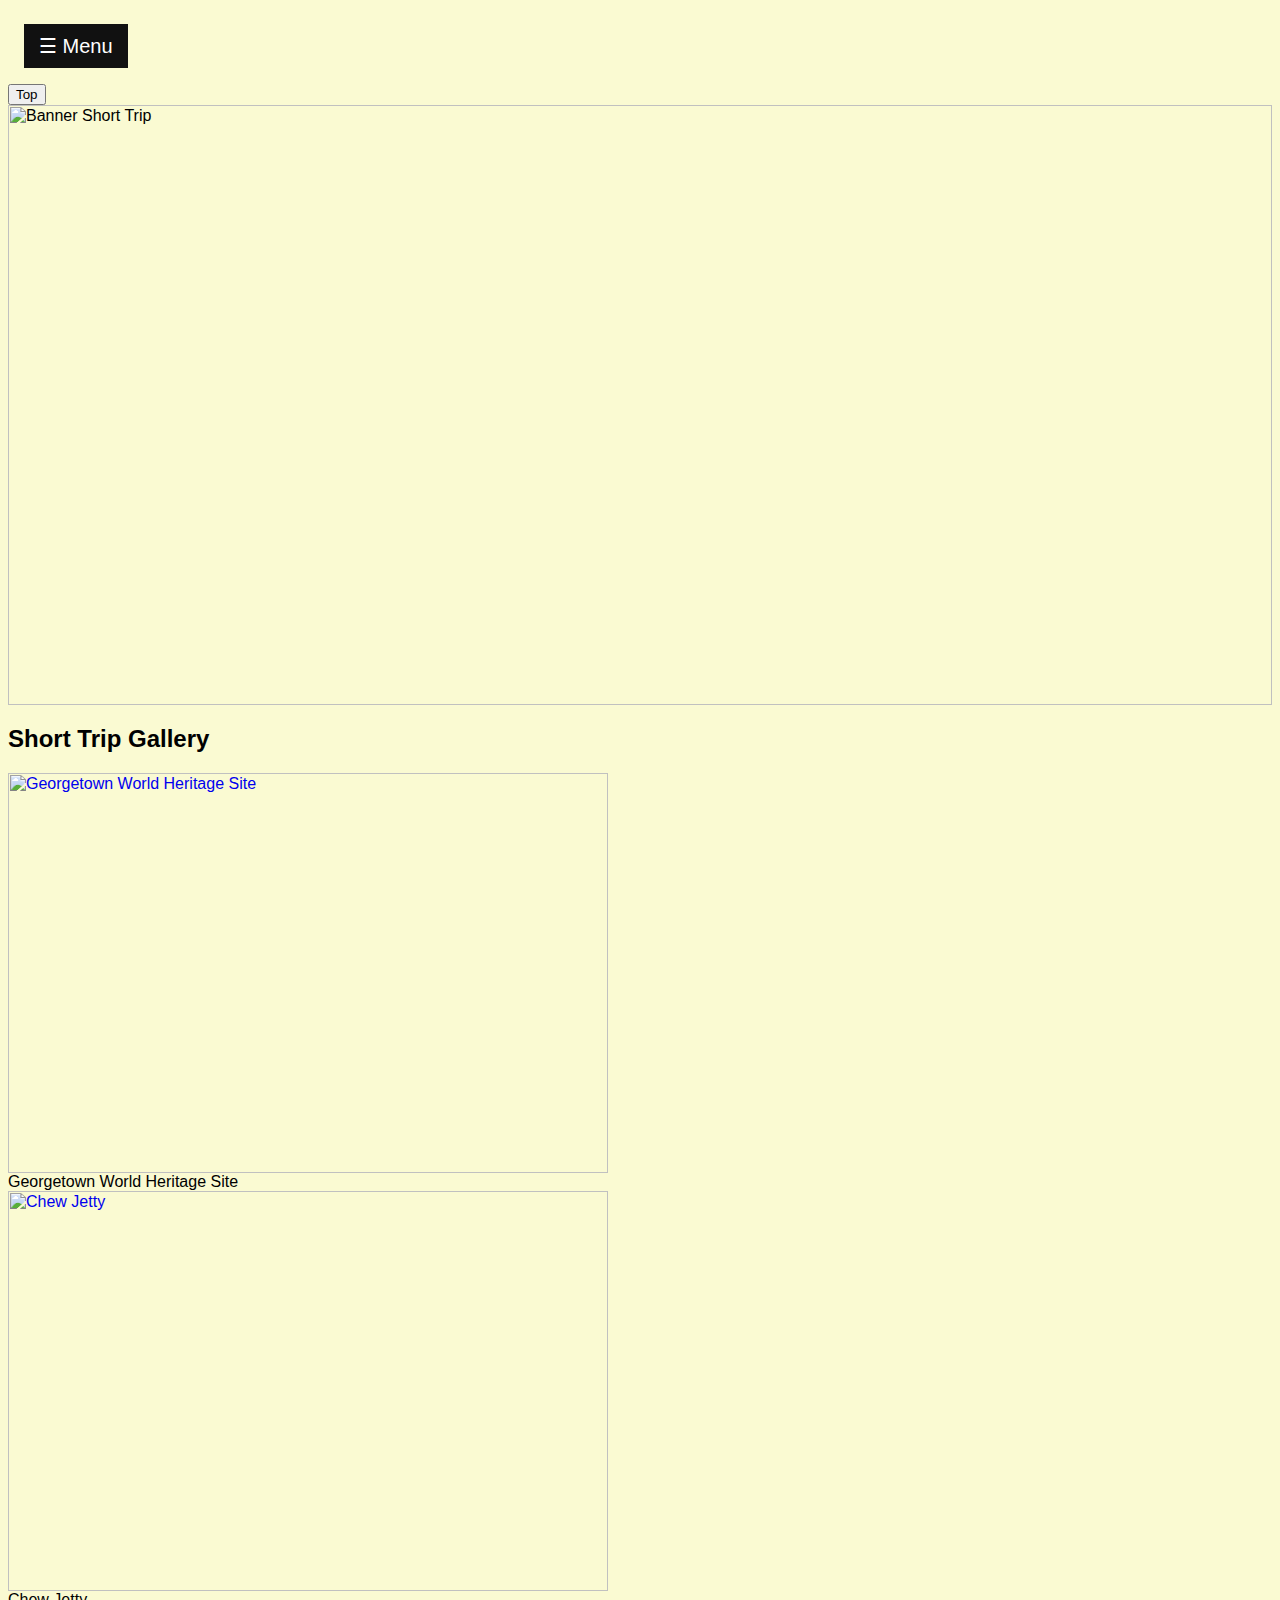
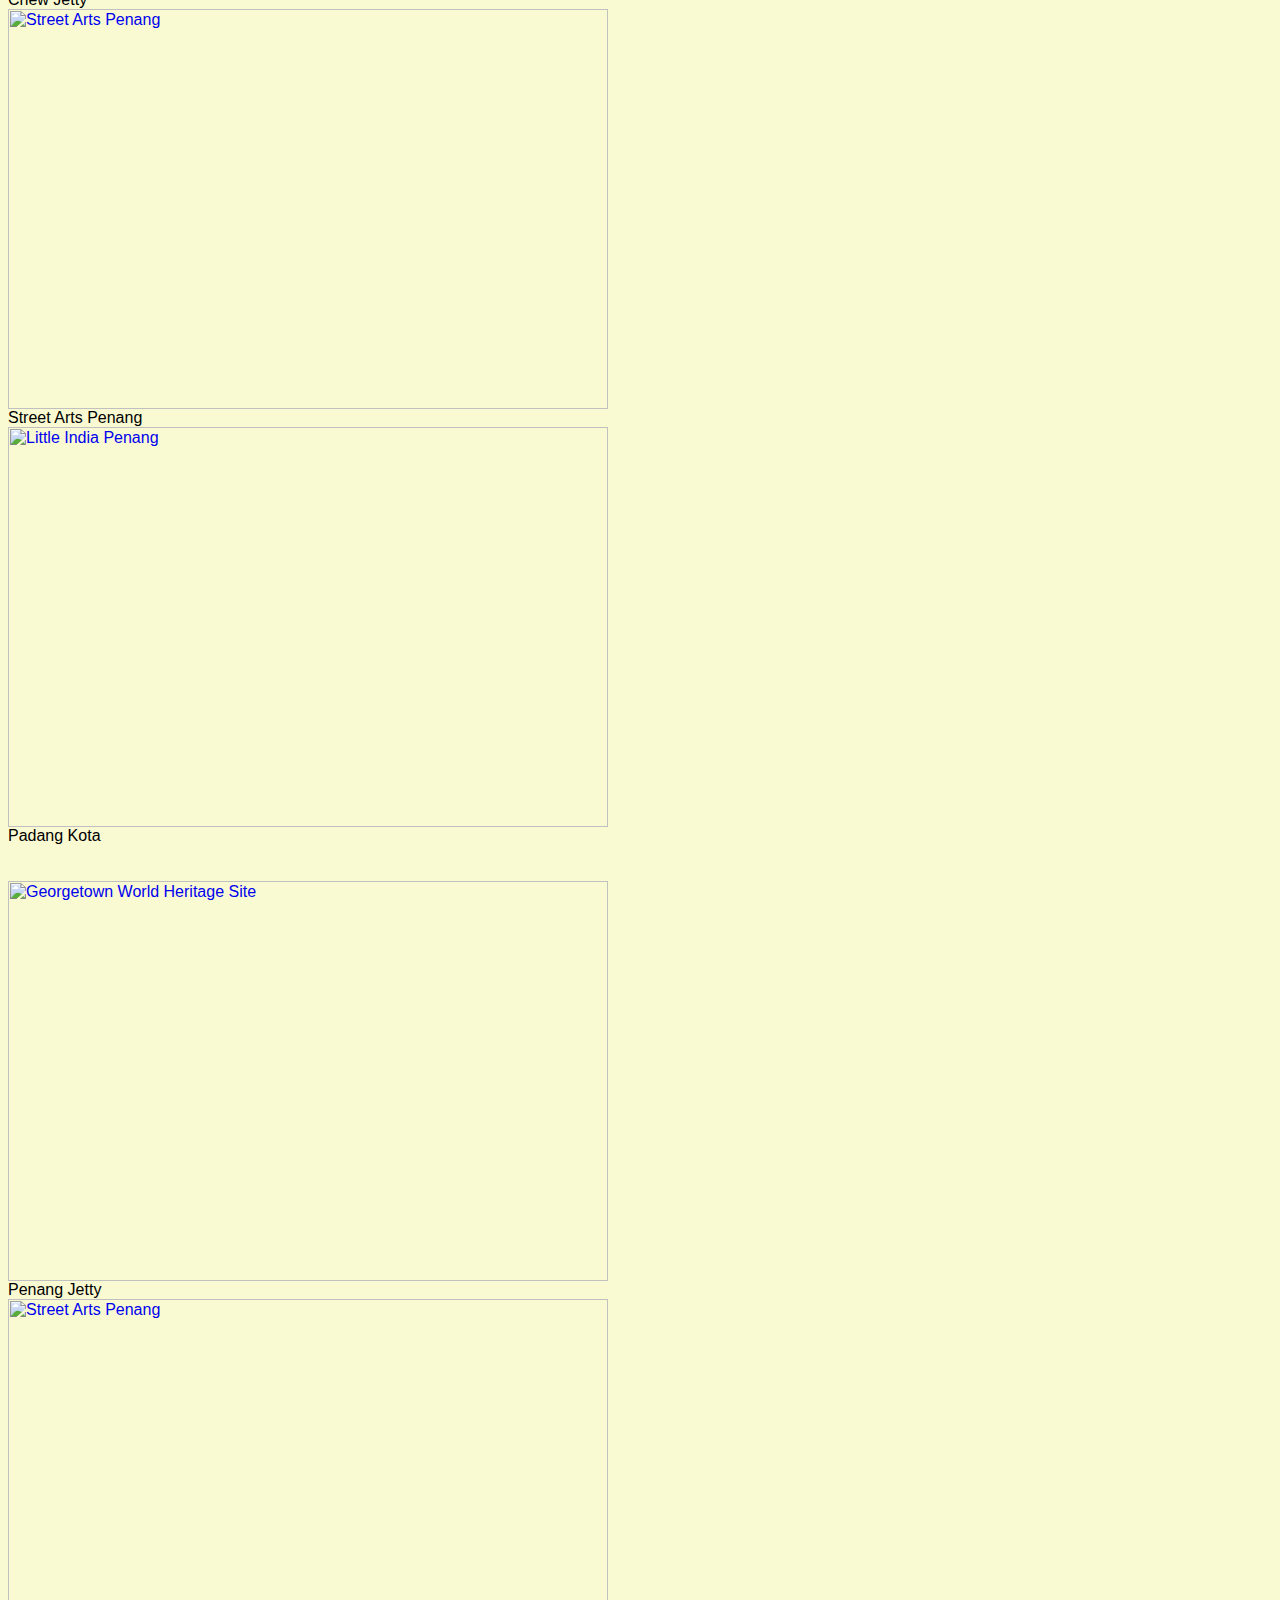
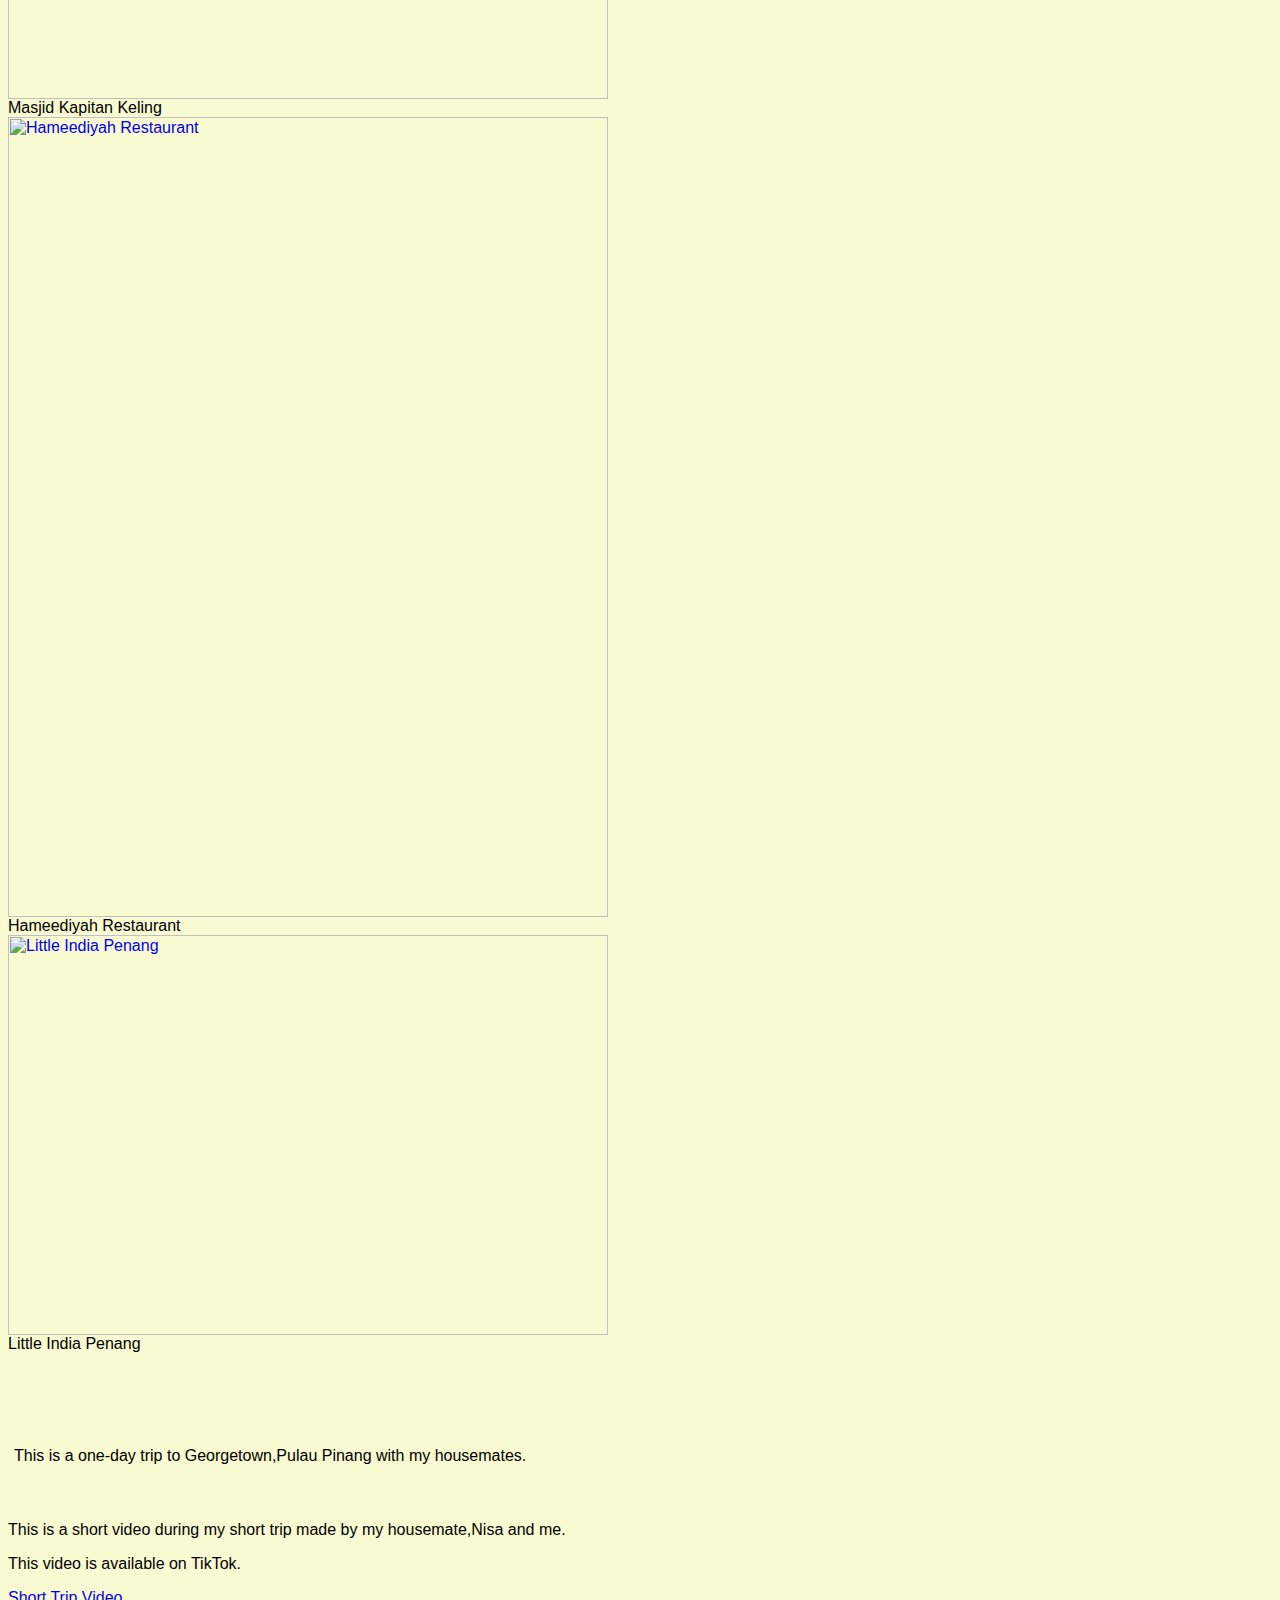
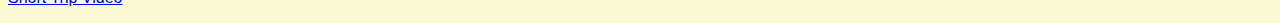
==== trip.html @ 94e28142 "Add files via upload" ====
<html>
<head>
<title>Short Trip</title>

<link rel="stylesheet" type="text/css" href="C:\Users\User\OneDrive\Desktop\imd311/style.css">

<body bgcolor="lightgoldenrodyellow">


<style>
body {
  font-family: "Lato", sans-serif;
}

.sidebar {
  height: 100%;
  width: 0;
  position: fixed;
  z-index: 1;
  top: 0;
  left: 0;
  background-color: #111;
  overflow-x: hidden;
  transition: 0.5s;
  padding-top: 60px;
}

.sidebar a {
  padding: 8px 8px 8px 32px;
  text-decoration: none;
  font-size: 25px;
  color: #818181;
  display: block;
  transition: 0.3s;
}

.sidebar a:hover {
  color: #f1f1f1;
}

.sidebar .closebtn {
  position: absolute;
  top: 0;
  right: 25px;
  font-size: 36px;
  margin-left: 50px;
}

.openbtn {
  font-size: 20px;
  cursor: pointer;
  background-color: #111;
  color: white;
  padding: 10px 15px;
  border: none;
}

.openbtn:hover {
  background-color: #444;
}

#main {
  transition: margin-left .5s;
  padding: 16px;
}

/* On smaller screens, where height is less than 450px, change the style of the sidenav (less padding and a smaller font size) */
@media screen and (max-height: 450px) {
  .sidebar {padding-top: 15px;}
  .sidebar a {font-size: 18px;}
}
</style>


</head>
<body>

<div id="mySidebar" class="sidebar">
  <a href="javascript:void(0)" class="closebtn" onclick="closeNav()">×</a>
  <a href="C:\Users\User\OneDrive\Desktop\imd311/index.html">Home</a>
  <a href="C:\Users\User\OneDrive\Desktop\imd311/aboutme.html">About Me</a>
  <a href="C:\Users\User\OneDrive\Desktop\imd311/family.html">My Family</a>
  <a href="C:\Users\User\OneDrive\Desktop\imd311/education.html">Education</a>
  <a href="C:\Users\User\OneDrive\Desktop\imd311/hobby.html">Hobby</a>
  <a href="C:\Users\User\OneDrive\Desktop\imd311/trip.html">Short Trip</a>
</div>

<div id="main">
  <button class="openbtn" onclick="openNav()">☰ Menu</button>  
</div>

<script>
function openNav() {
  document.getElementById("mySidebar").style.width = "250px";
  document.getElementById("main").style.marginLeft = "250px";
}

function closeNav() {
  document.getElementById("mySidebar").style.width = "0";
  document.getElementById("main").style.marginLeft= "0";
}
</script>


<button onclick="topFunction()" id="myBtn" title="Go to top">Top</button>
<script>
// Get the button
let mybutton = document.getElementById("myBtn");

// When the user scrolls down 20px from the top of the document, show the button
window.onscroll = function() {scrollFunction()};

function scrollFunction() {
  if (document.body.scrollTop > 20 || document.documentElement.scrollTop > 20) {
    mybutton.style.display = "block";
  } else {
    mybutton.style.display = "none";
  }
}

// When the user clicks on the button, scroll to the top of the document
function topFunction() {
  document.body.scrollTop = 0;
  document.documentElement.scrollTop = 0;
}
</script>



<img src="bannerholiday.png" alt="Banner Short Trip" width="1500" height="600" style="width:100%;">


<h2>Short Trip Gallery</h2>


<div class="responsive">
  <div class="gallery">
    <a target="_blank" href="trip4.jpeg">
      <img src="trip4.jpeg" alt="Georgetown World Heritage Site" width="600" height="400">
    </a>
    <div class="desc">Georgetown World Heritage Site</div>
  </div>
</div>


<div class="responsive">
  <div class="gallery">
    <a target="_blank" href="trip1.jpeg">
      <img src="trip1.jpeg" alt="Chew Jetty" width="600" height="400">
    </a>
    <div class="desc">Chew Jetty</div>
  </div>
</div>

<div class="responsive">
  <div class="gallery">
    <a target="_blank" href="trip5.jpeg">
      <img src="trip5.jpeg" alt="Street Arts Penang" width="600" height="400">
    </a>
    <div class="desc">Street Arts Penang</div>
  </div>
</div>

<div class="responsive">
  <div class="gallery">
    <a target="_blank" href="trip7.jpeg">
      <img src="trip7.jpeg" alt="Little India Penang" width="600" height="400">
    </a>
    <div class="desc">Padang Kota</div>
  </div>
</div>
<br>
<br>
<div class="responsive">
  <div class="gallery">
    <a target="_blank" href="trip.jpeg">
      <img src="trip.jpeg" alt="Georgetown World Heritage Site" width="600" height="400">
    </a>
    <div class="desc">Penang Jetty</div>
  </div>
</div>


<div class="responsive">
  <div class="gallery">
    <a target="_blank" href="trip2.jpeg">
      <img src="trip2.jpeg" alt="Street Arts Penang" width="600" height="400">
    </a>
    <div class="desc">Masjid Kapitan Keling</div>
  </div>
</div>

<div class="responsive">
  <div class="gallery">
    <a target="_blank" href="trip6.jpg">
      <img src="trip6.jpg" alt="Hameediyah Restaurant" width="600" height="800">
    </a>
    <div class="desc">Hameediyah Restaurant</div>
  </div>
</div>

<div class="responsive">
  <div class="gallery">
    <a target="_blank" href="trip3.jpeg">
      <img src="trip3.jpeg" alt="Little India Penang" width="600" height="400">
    </a>
    <div class="desc">Little India Penang</div>
  </div>
</div>
<br>
<br>
<br>
<br>
<div class="clearfix"></div>

<div style="padding:6px;">
  <p style="main">This is a one-day trip to Georgetown,Pulau Pinang with my housemates.
</p>
</div>

<br>
<p style="main">This is a short video during my short trip made by my housemate,Nisa and me.</p>
<p>This video is available on TikTok.</p>
<p style="main"><a href="https://vt.tiktok.com/ZSL5K4pTd/">Short Trip Video</p></a>


</body>
</html>
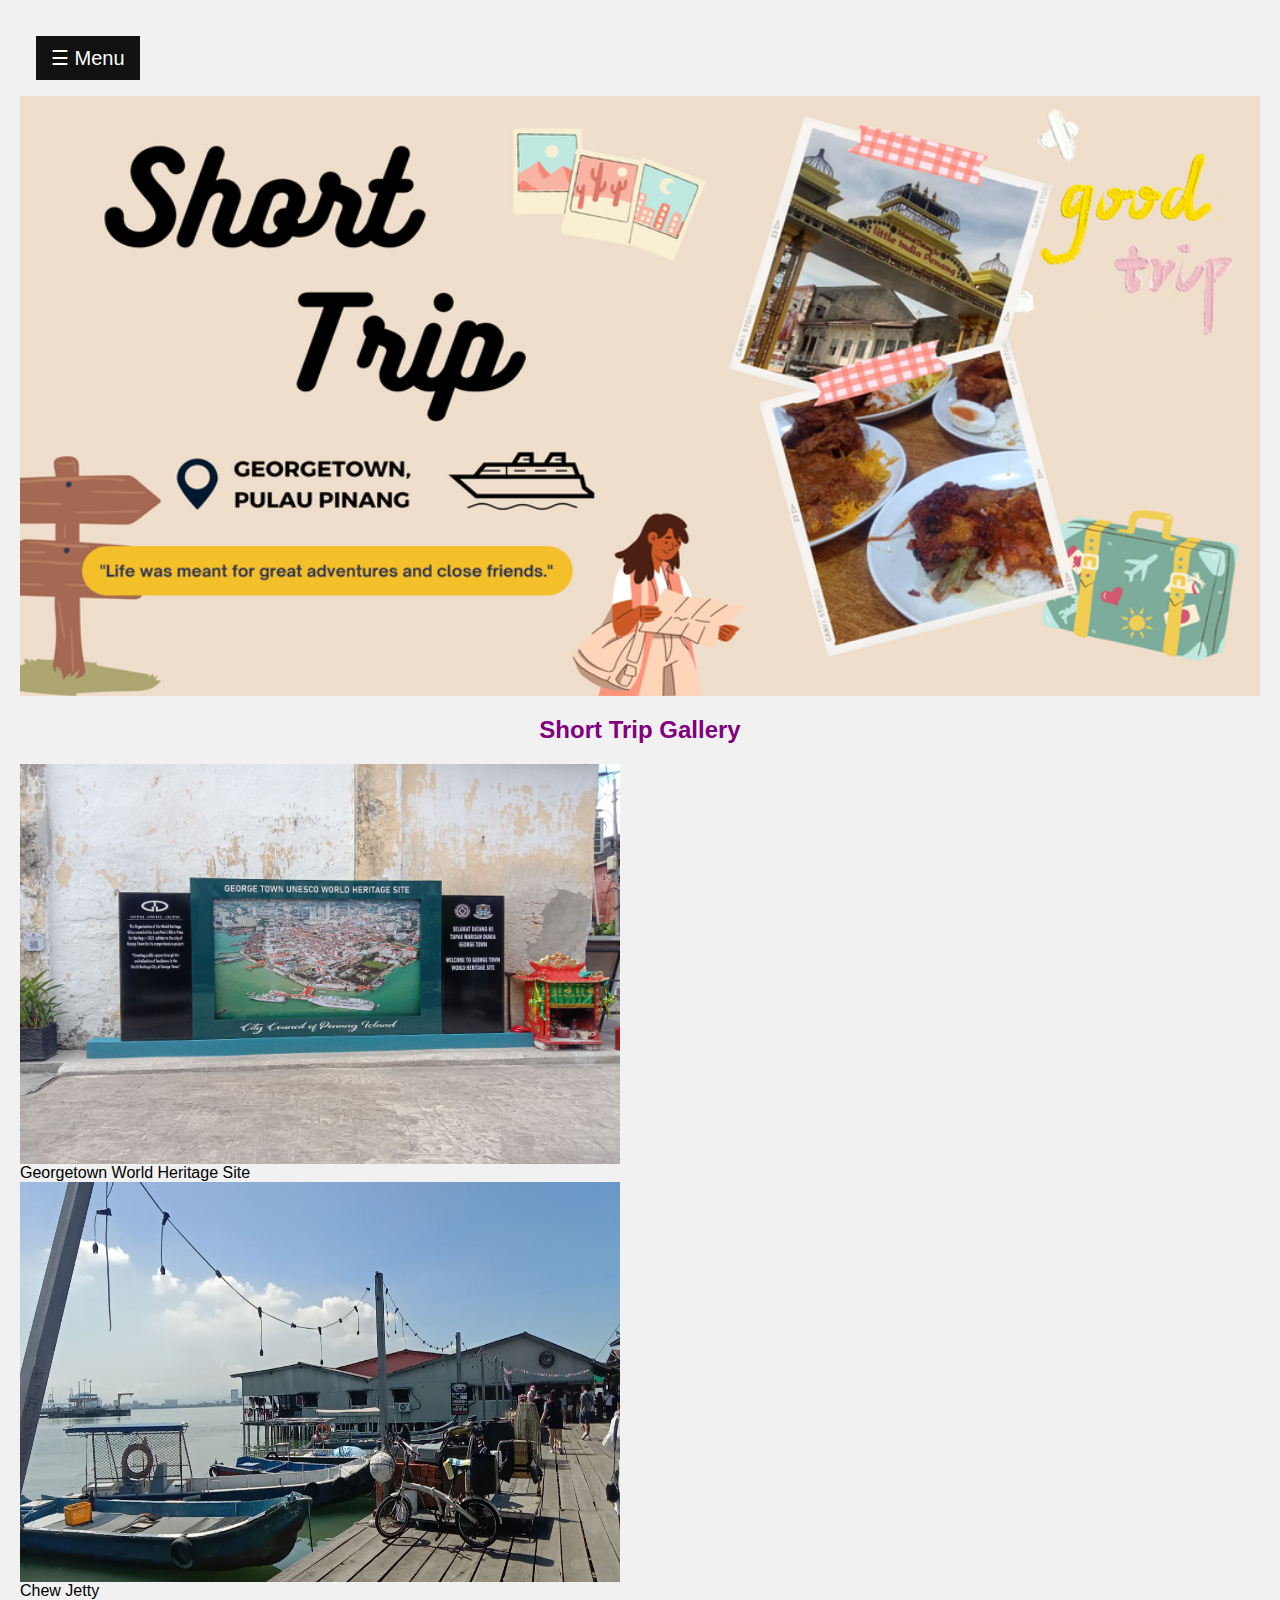
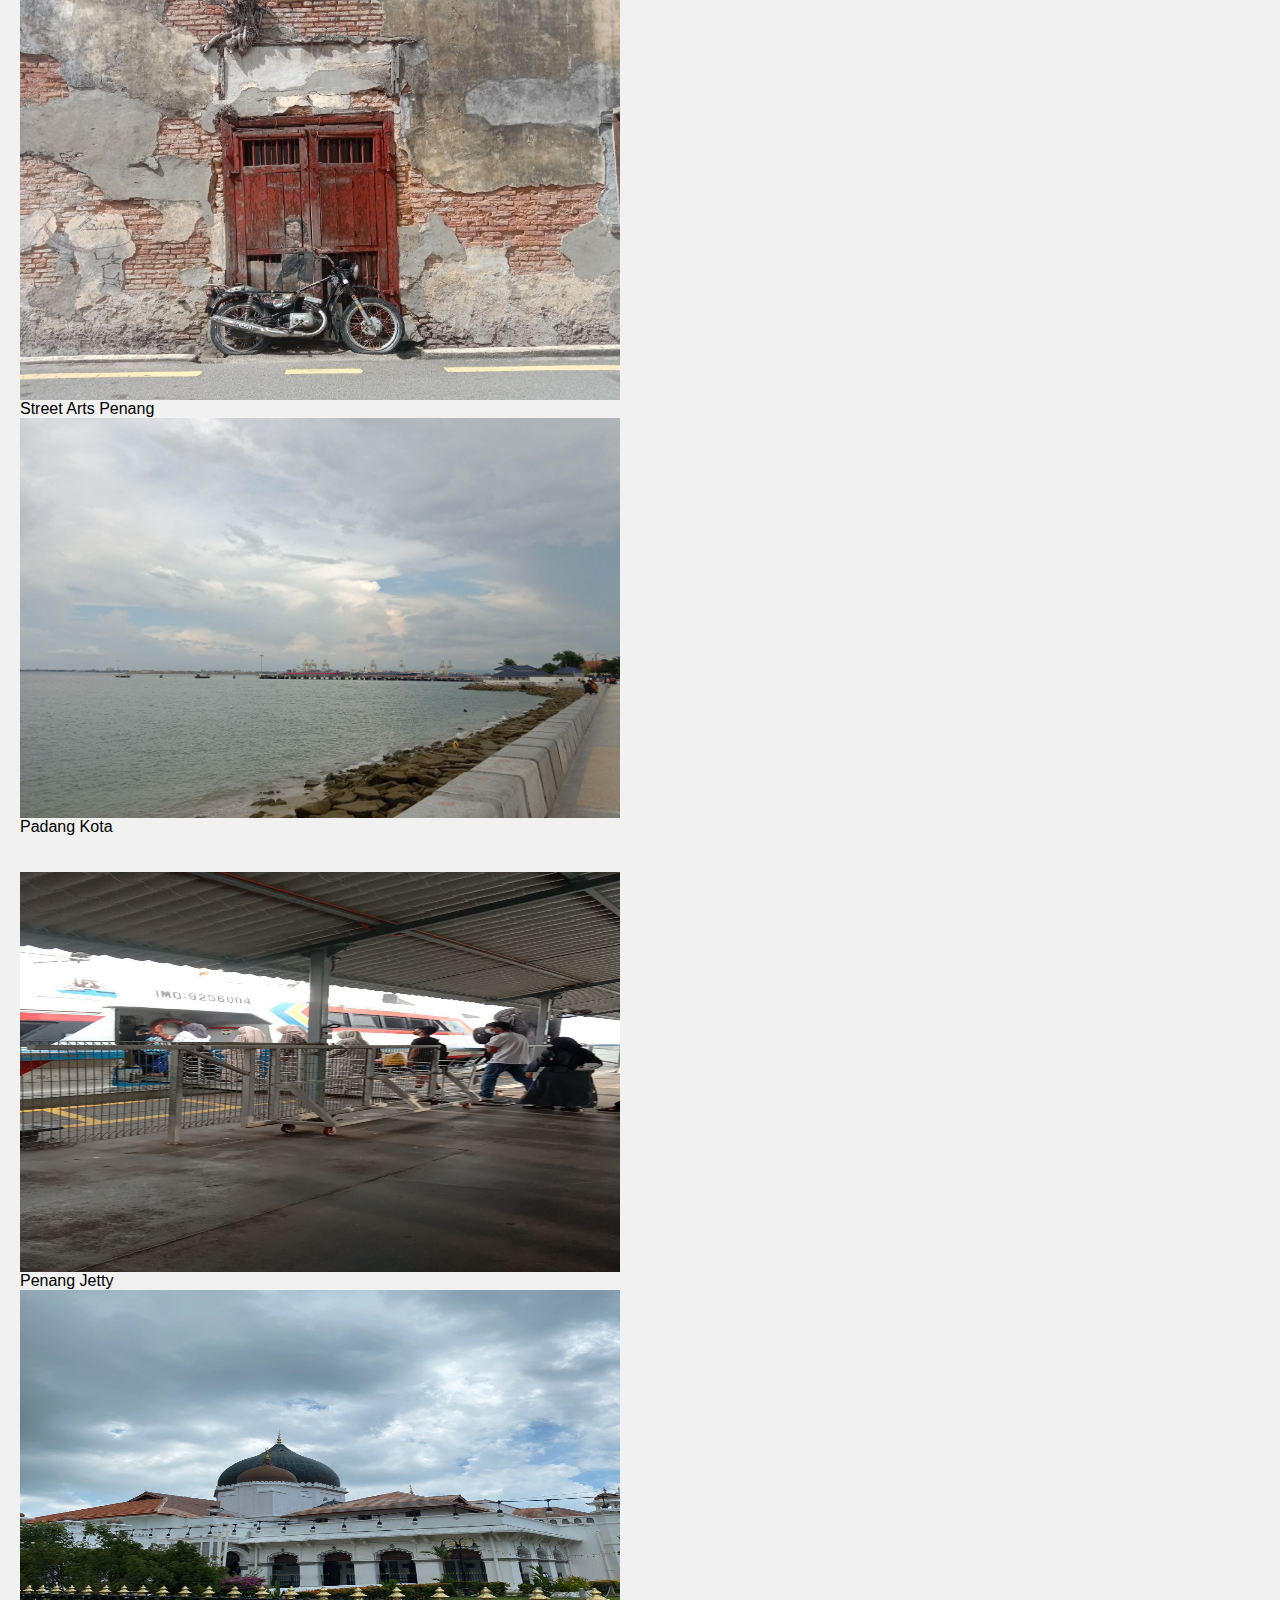
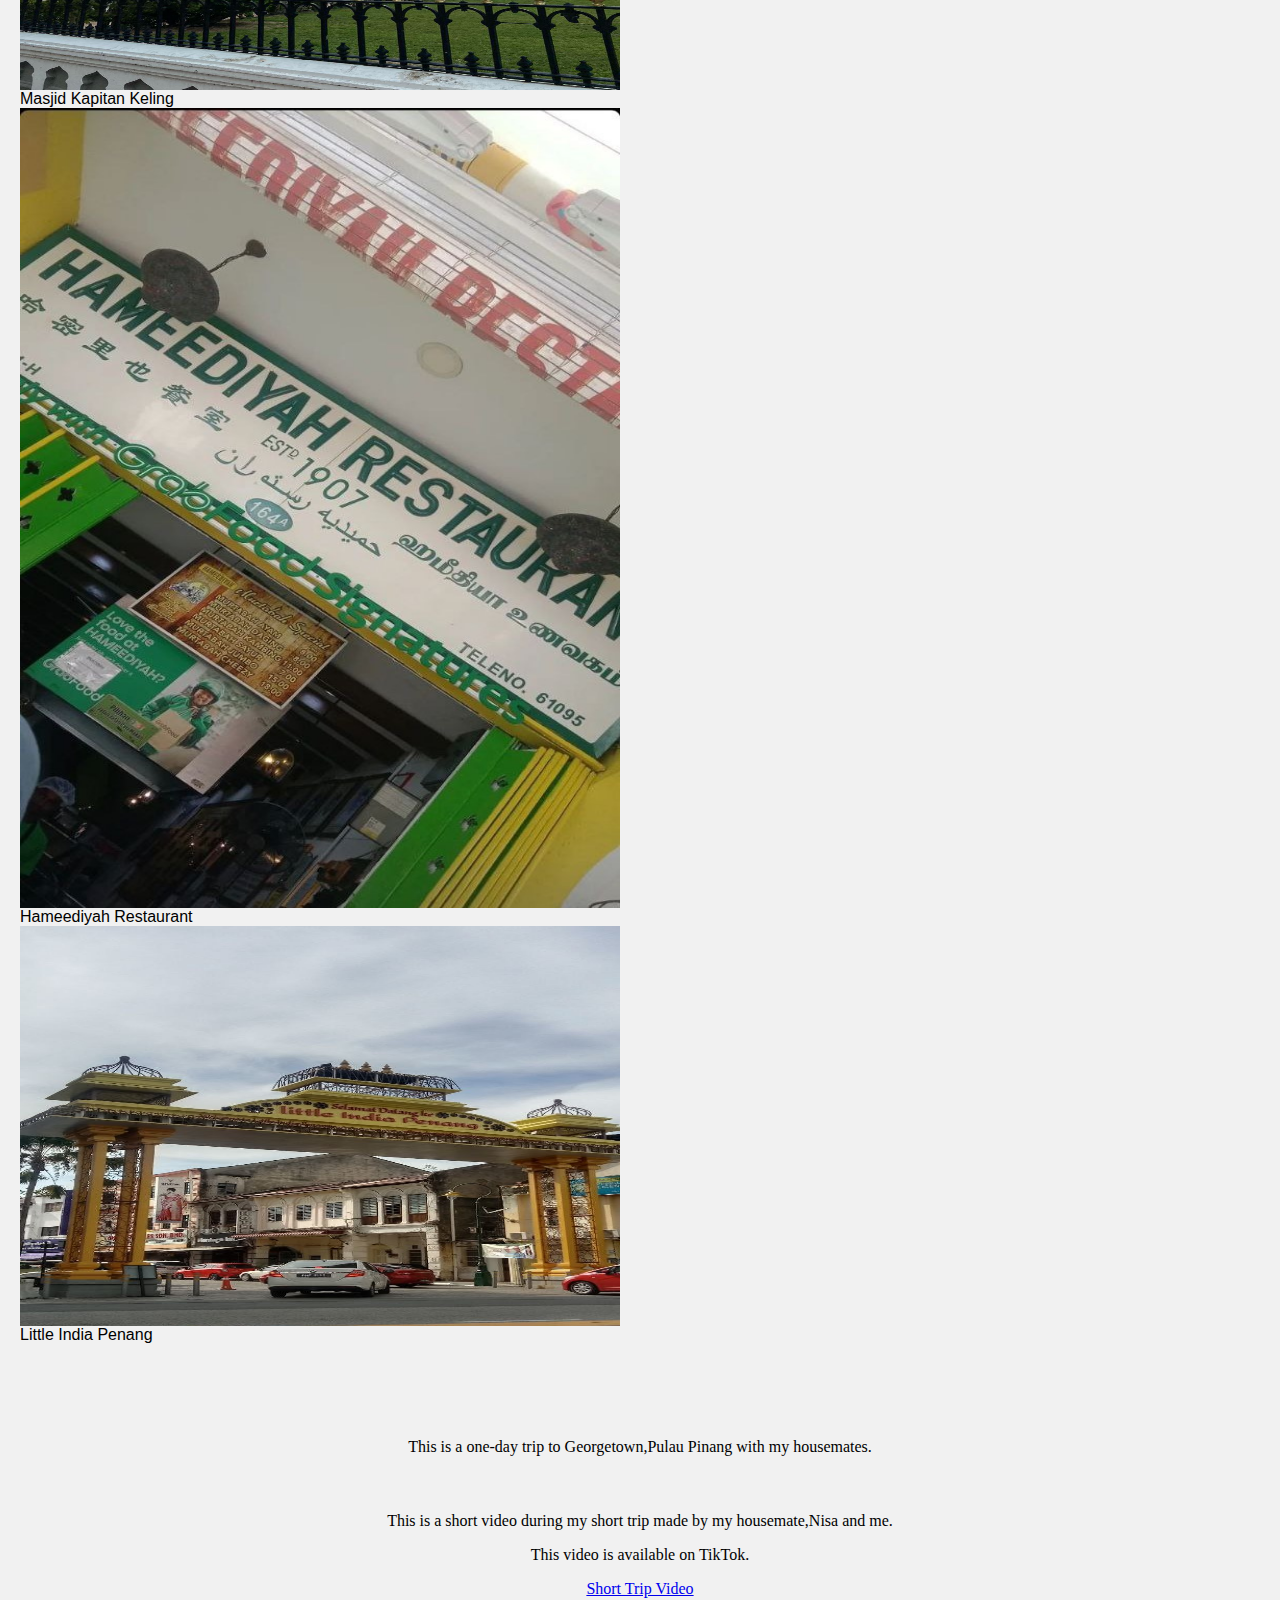
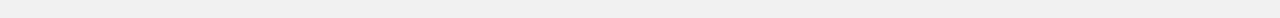
==== commit c79b4652: "Update trip.html" ====
--- a/trip.html
+++ b/trip.html
@@ -2,7 +2,7 @@
 <head>
 <title>Short Trip</title>
 
-<link rel="stylesheet" type="text/css" href="C:\Users\User\OneDrive\Desktop\imd311/style.css">
+<link rel="stylesheet" type="text/css" href="style.css">
 
 <body bgcolor="lightgoldenrodyellow">
 
@@ -77,12 +77,12 @@
 
 <div id="mySidebar" class="sidebar">
   <a href="javascript:void(0)" class="closebtn" onclick="closeNav()">×</a>
-  <a href="C:\Users\User\OneDrive\Desktop\imd311/index.html">Home</a>
-  <a href="C:\Users\User\OneDrive\Desktop\imd311/aboutme.html">About Me</a>
-  <a href="C:\Users\User\OneDrive\Desktop\imd311/family.html">My Family</a>
-  <a href="C:\Users\User\OneDrive\Desktop\imd311/education.html">Education</a>
-  <a href="C:\Users\User\OneDrive\Desktop\imd311/hobby.html">Hobby</a>
-  <a href="C:\Users\User\OneDrive\Desktop\imd311/trip.html">Short Trip</a>
+  <a href="index.html">Home</a>
+  <a href="aboutme.html">About Me</a>
+  <a href="family.html">My Family</a>
+  <a href="education.html">Education</a>
+  <a href="imd311/hobby.html">Hobby</a>
+  <a href="trip.html">Short Trip</a>
 </div>
 
 <div id="main">
@@ -225,4 +225,4 @@
 
 
 </body>
-</html>+</html>
--- a/style.css
+++ b/style.css
@@ -0,0 +1,310 @@
+
+p
+{
+text-align:center; 
+color:black;
+font-family:book antiqua
+}
+
+h1,h2,h3,h4,h5
+{
+text-align: center;
+color: purple
+}
+
+h1 {
+  text-shadow: 2px 2px #FF0000;
+}
+
+p.main {
+  text-align: justify;
+}
+
+<style>
+div.a {
+  text-align: center;
+}
+
+div.b {
+  text-align: left;
+}
+
+div.c {
+  text-align: right;
+} 
+
+div.d {
+  text-align: justify;
+} 
+</style>
+
+}
+#myDIV {
+  height:300px;
+  text-align: center;
+}
+
+
+.center {
+  display: block;
+  margin-left: auto;
+  margin-right: auto;
+  width: 50%;
+}
+
+
+<style>
+img {
+  display: block;
+  margin-left: auto;
+  margin-right: auto;
+}
+</style>
+
+    <style>
+      * {
+        box-sizing: border-box
+      }
+      body {
+        font-family: Verdana, sans-serif;
+        margin: 0
+      }
+      .mySlides {
+        display: none
+      }
+      img {
+        vertical-align: middle;
+      }
+      .slideshow-container {
+        max-width: 1400px;
+        position: relative;
+        margin: auto;
+      }
+      /* Next & previous buttons */
+      .prev,
+      .next {
+        cursor: pointer;
+        position: absolute;
+        top: 50%;
+        width: auto;
+        padding: 16px;
+        margin-top: -22px;
+        color: white;
+        font-weight: bold;
+        font-size: 18px;
+        transition: 0.6s ease;
+        border-radius: 0 3px 3px 0;
+        user-select: none;
+      }
+      /* Position the "next button" to the right */
+      .next {
+        right: 0;
+        border-radius: 3px 0 0 3px;
+      }
+      /* On hover, add a black background color with a little bit see-through */
+      .prev:hover,
+      .next:hover {
+        background-color: rgba(0, 0, 0, 0.8);
+      }
+      /* Caption text */
+      .text {
+        color: #ffffff;
+        font-size: 15px;
+        padding: 8px 12px;
+        position: absolute;
+        bottom: 8px;
+        width: 100%;
+        text-align: center;
+      }
+      /* Number text (1/3 etc) */
+      .numbertext {
+        color: #ffffff;
+        font-size: 12px;
+        padding: 8px 12px;
+        position: absolute;
+        top: 0;
+      }
+      /* The dots/bullets/indicators */
+      .dot {
+        cursor: pointer;
+        height: 15px;
+        width: 15px;
+        margin: 0 2px;
+        background-color: #999999;
+        border-radius: 50%;
+        display: inline-block;
+        transition: background-color 0.6s ease;
+      }
+      .active,
+      .dot:hover {
+        background-color: #111111;
+      }
+      /* Fading animation */
+      .fade {
+        -webkit-animation-name: fade;
+        -webkit-animation-duration: 1.5s;
+        animation-name: fade;
+        animation-duration: 1.5s;
+      }
+      @-webkit-keyframes fade {
+        from {
+          opacity: .4
+        }
+        to {
+          opacity: 1
+        }
+      }
+      @keyframes fade {
+        from {
+          opacity: .4
+        }
+        to {
+          opacity: 1
+        }
+      }
+      /* On smaller screens, decrease text size */
+      @media only screen and (max-width: 300px) {
+        .prev,
+        .next,
+        .text {
+          font-size: 11px
+        }
+      }
+    </style>
+
+
+<style>
+body {
+  font-family: Arial, Helvetica, sans-serif;
+  font-size: 20px;
+}
+
+#myBtn {
+  display: none;
+  position: fixed;
+  bottom: 20px;
+  right: 30px;
+  z-index: 99;
+  font-size: 18px;
+  border: none;
+  outline: none;
+  background-color: darkslateblue;
+  color: white;
+  cursor: pointer;
+  padding: 15px;
+  border-radius: 4px;
+}
+
+#myBtn:hover {
+  background-color: greenyellow;
+}
+</style>
+
+
+<style>
+h1 {
+  text-align: center;
+}
+
+p.main {
+  text-align: center;
+}
+
+<style>
+* {
+  box-sizing: border-box;
+}
+
+body {
+  background-color: #f1f1f1;
+  padding: 20px;
+  font-family: Arial;
+}
+
+/* Center website */
+.main {
+  max-width: 1000px;
+  margin: auto;
+}
+
+h1 {
+  font-size: 50px;
+  word-break: break-all;
+}
+
+.row {
+  margin: 8px -16px;
+}
+
+/* Add padding BETWEEN each column (if you want) */
+.row,
+.row > .column {
+  padding: 8px;
+}
+
+/* Create four equal columns that floats next to each other */
+.column {
+  float: left;
+  width: 25%;
+}
+
+/* Clear floats after rows */
+.row:after {
+  content: "";
+  display: table;
+  clear: both;
+}
+
+/* Content */
+.content {
+  background-color: white;
+  padding: 10px;
+}
+
+/* Responsive layout - makes a two column-layout instead of four columns */
+@media screen and (max-width: 900px) {
+  .column {
+    width: 50%;
+  }
+}
+
+/* Responsive layout - makes the two columns stack on top of each other instead of next to each other */
+@media screen and (max-width: 600px) {
+  .column {
+    width: 100%;
+  }
+}
+</style>
+
+
+<style>
+* {
+  box-sizing: border-box;
+}
+
+.row {
+  display: flex;
+}
+
+/* Create three equal columns that sits next to each other */
+.column {
+  flex: 33.33%;
+  padding: 5px;
+}
+</style>
+
+
+
+<style>
+div.scroll-container {
+  background-color: #333;
+  overflow: auto;
+  white-space: nowrap;
+  padding: 10px;
+}
+
+div.scroll-container img {
+  padding: 10px;
+}
+</style>
+
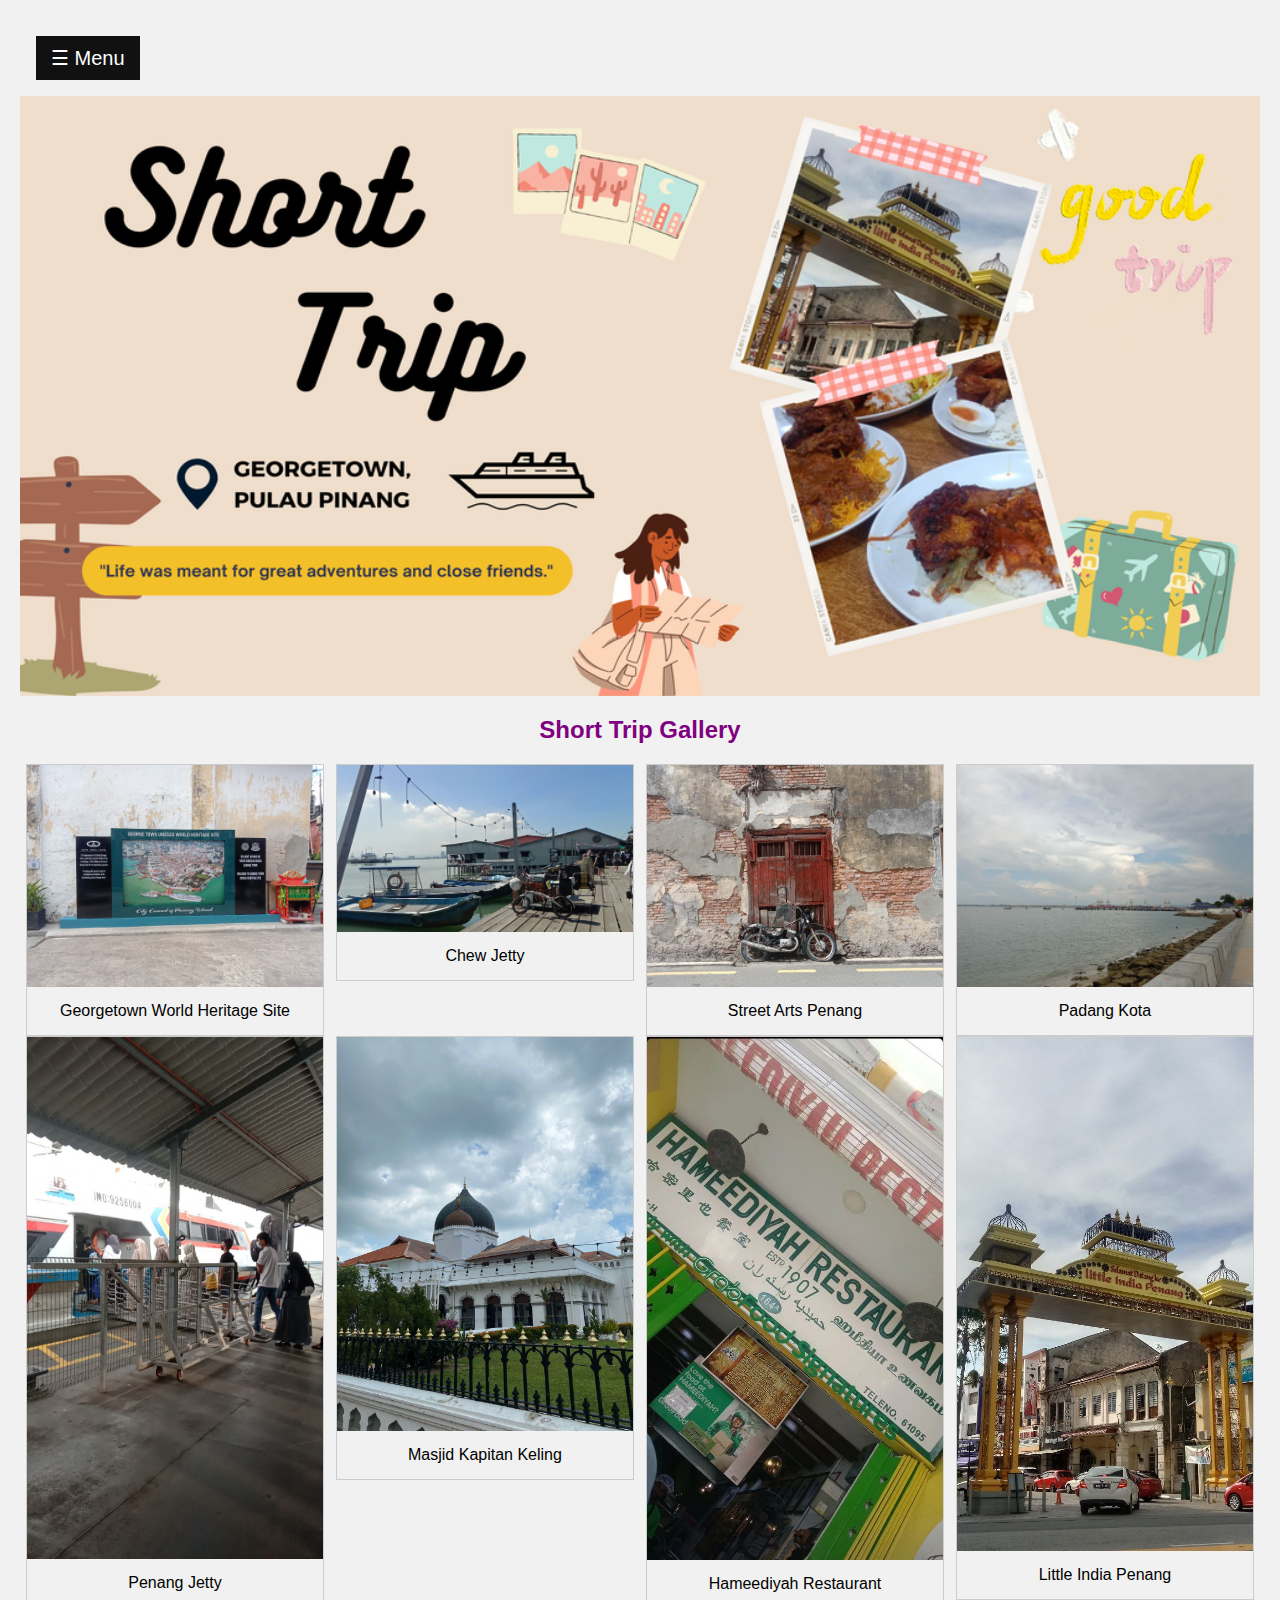
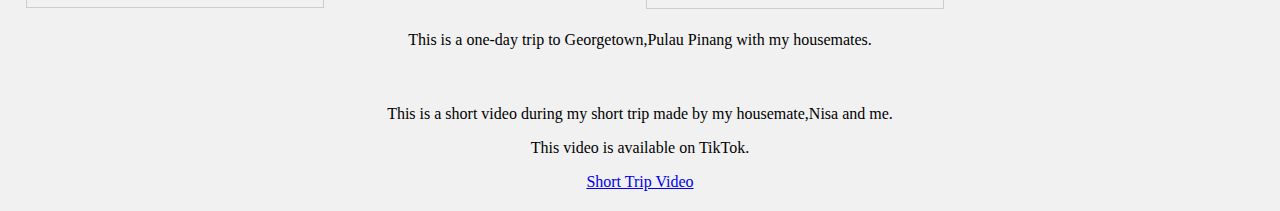
==== commit 2f6a065d: "Update trip.html" ====
--- a/trip.html
+++ b/trip.html
@@ -72,6 +72,56 @@
 </style>
 
 
+<style>
+div.gallery {
+  border: 1px solid #ccc;
+}
+
+div.gallery:hover {
+  border: 1px solid #777;
+}
+
+div.gallery img {
+  width: 100%;
+  height: auto;
+}
+
+div.desc {
+  padding: 15px;
+  text-align: center;
+}
+
+* {
+  box-sizing: border-box;
+}
+
+.responsive {
+  padding: 0 6px;
+  float: left;
+  width: 24.99999%;
+}
+
+@media only screen and (max-width: 700px) {
+  .responsive {
+    width: 49.99999%;
+    margin: 6px 0;
+  }
+}
+
+@media only screen and (max-width: 500px) {
+  .responsive {
+    width: 100%;
+  }
+}
+
+.clearfix:after {
+  content: "";
+  display: table;
+  clear: both;
+}
+</style>
+  
+
 </head>
 <body>
 
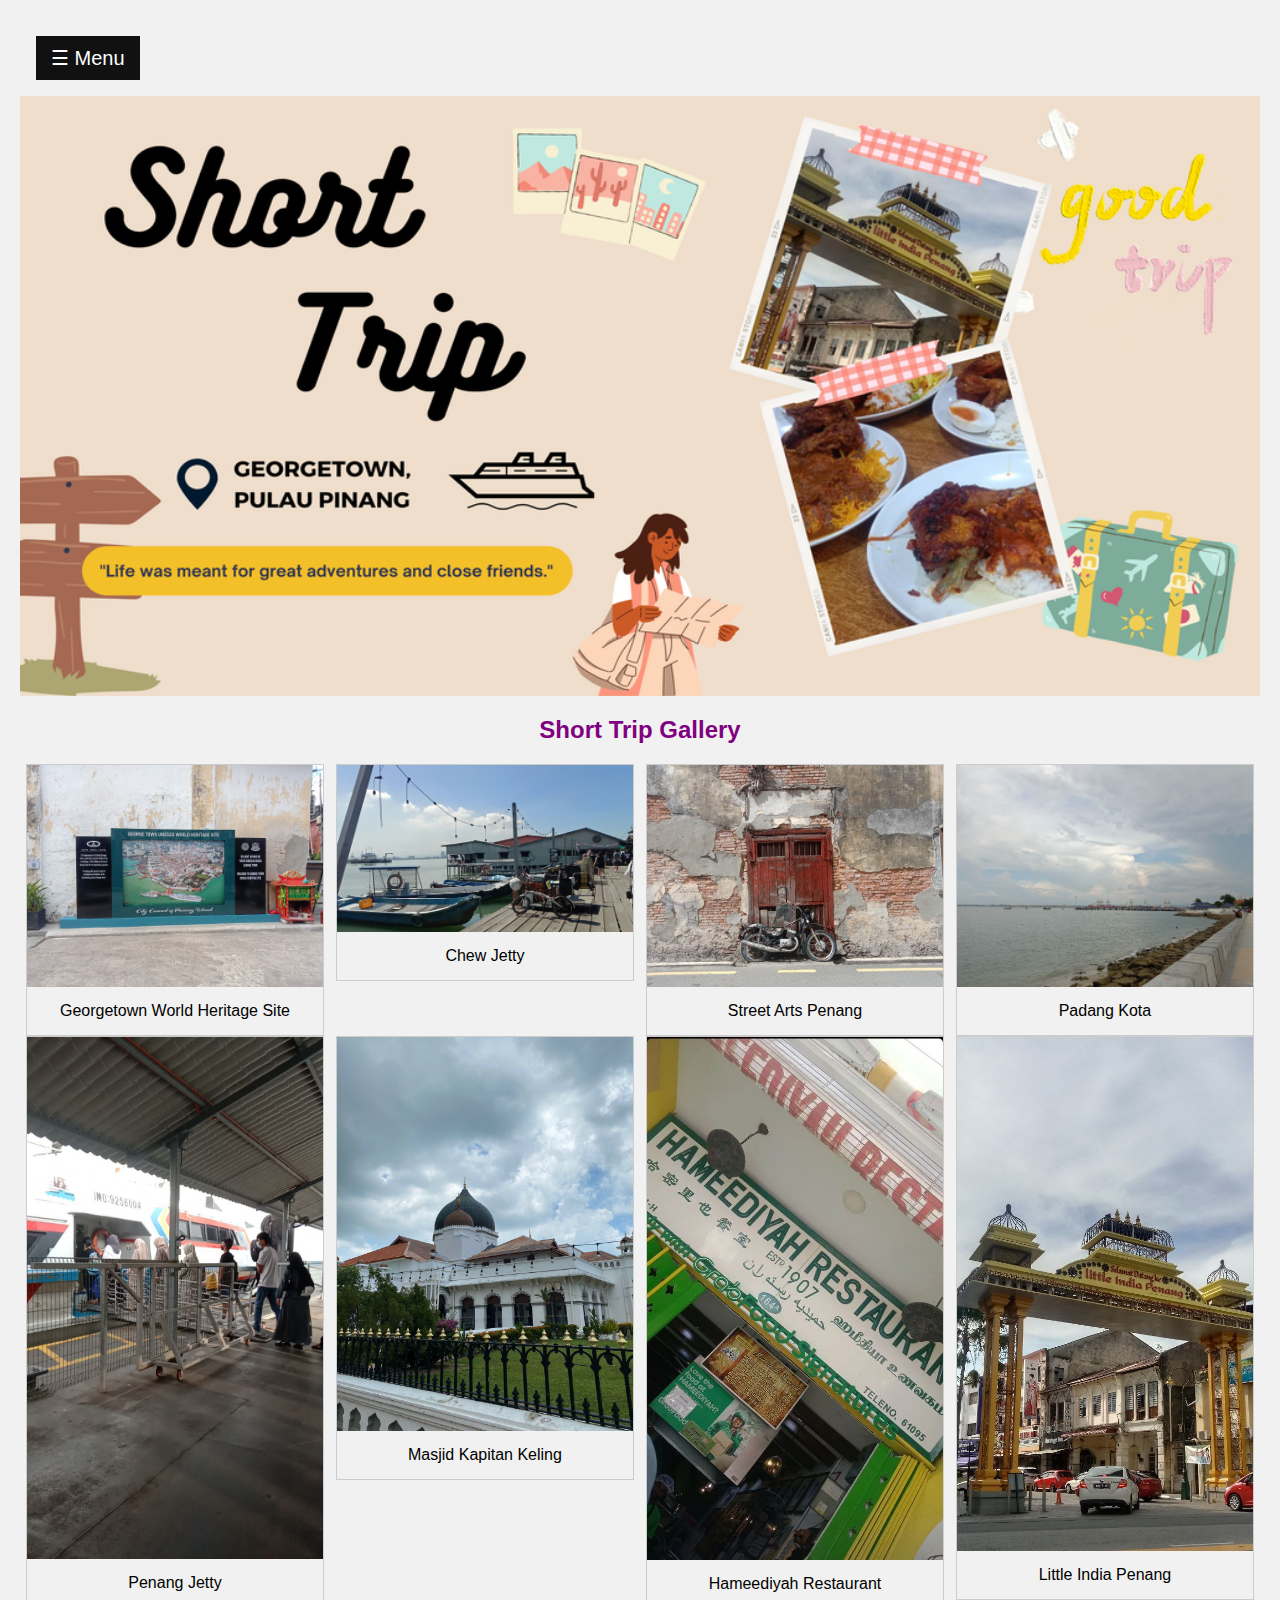
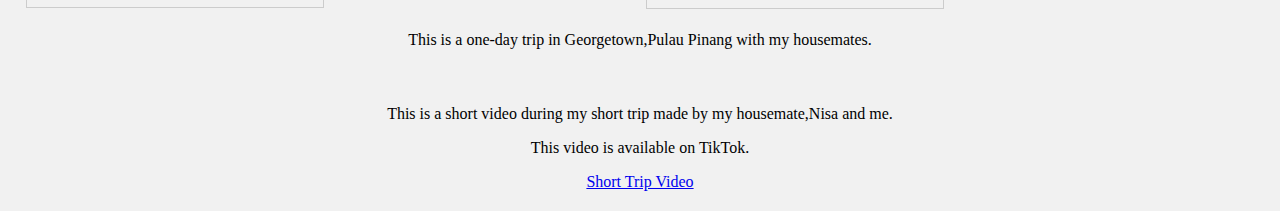
==== commit ceaedab8: "Update trip.html" ====
--- a/trip.html
+++ b/trip.html
@@ -192,7 +192,6 @@
   </div>
 </div>
 
-
 <div class="responsive">
   <div class="gallery">
     <a target="_blank" href="trip1.jpeg">
@@ -230,7 +229,6 @@
   </div>
 </div>
 
-
 <div class="responsive">
   <div class="gallery">
     <a target="_blank" href="trip2.jpeg">
@@ -264,7 +262,7 @@
 <div class="clearfix"></div>
 
 <div style="padding:6px;">
-  <p style="main">This is a one-day trip to Georgetown,Pulau Pinang with my housemates.
+  <p style="main">This is a one-day trip in Georgetown,Pulau Pinang with my housemates.
 </p>
 </div>
 
